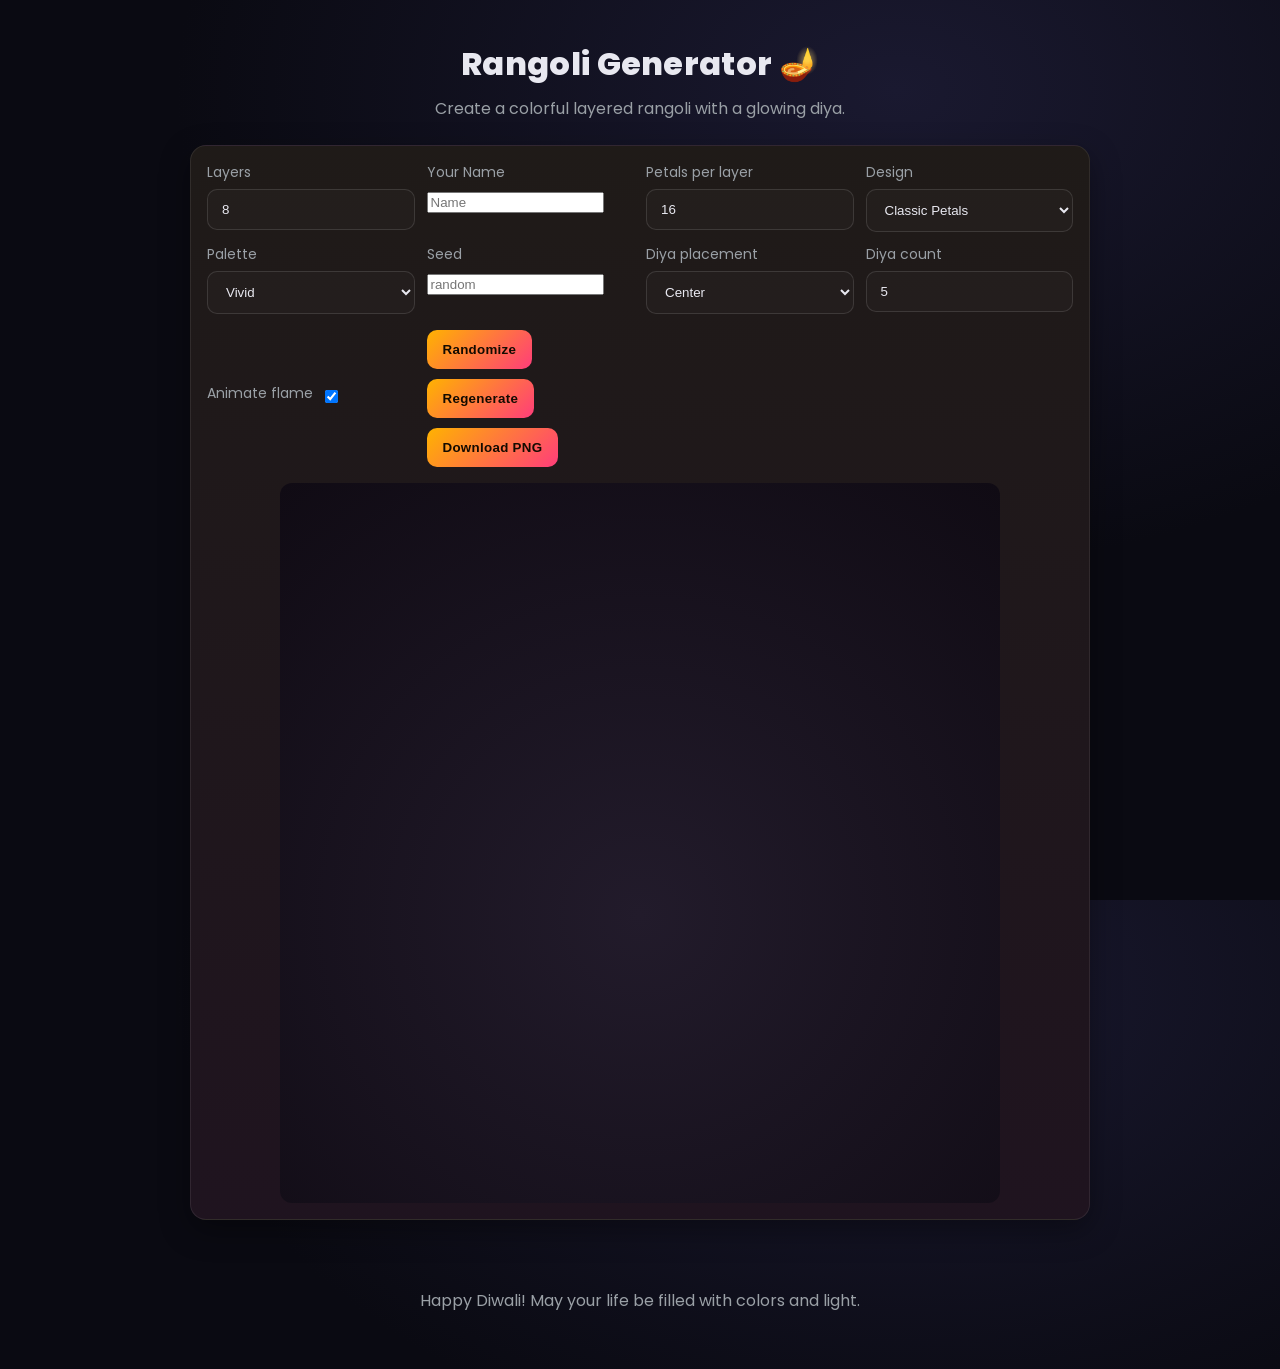
==== index.html @ 94d83656 "Update and rename rang.html to index.html" ====
<!DOCTYPE html>
<html lang="en">
<head>
  <meta charset="UTF-8" />
  <meta name="viewport" content="width=device-width, initial-scale=1" />
  <title>Rangoli Generator 🪔</title>
  <link rel="preconnect" href="https://fonts.googleapis.com" />
  <link rel="preconnect" href="https://fonts.gstatic.com" crossorigin />
  <link href="https://fonts.googleapis.com/css2?family=Poppins:wght@300;400;600;800&display=swap" rel="stylesheet" />
  <link rel="stylesheet" href="./styles.css" />
</head>
<body>
  <main class="app">
    <header class="header" role="banner">
      <h1>Rangoli Generator 🪔</h1>
      <p>Create a colorful layered rangoli with a glowing diya.</p>
    </header>

    <section class="card" aria-label="Rangoli Controls">
      <form id="controls" class="form" autocomplete="off">
        <div class="field">
          <label for="layers">Layers</label>
          <input id="layers" type="number" min="3" max="12" value="8" />
        </div>
        <div class="field">
          <label for="nameInput">Your Name</label>
          <input id="nameInput" name="name" type="text" placeholder="Name" required />
        </div>
        <div class="field">
          <label for="petals">Petals per layer</label>
          <input id="petals" type="number" min="6" max="24" value="16" />
        </div>
        <div class="field">
          <label for="design">Design</label>
          <select id="design">
            <option value="classic" selected>Classic Petals</option>
            <option value="starburst">Starburst</option>
            <option value="geometric">Geometric Diamonds</option>
            <option value="lotus">Lotus Bloom</option>
          </select>
        </div>
        <div class="field">
          <label for="palette">Palette</label>
          <select id="palette">
            <option value="vivid" selected>Vivid</option>
            <option value="warm">Warm</option>
            <option value="cool">Cool</option>
            <option value="pastel">Pastel</option>
          </select>
        </div>
        <div class="field">
          <label for="seed">Seed</label>
          <input id="seed" type="text" placeholder="random" />
        </div>
        <div class="field">
          <label for="diyaPlacement">Diya placement</label>
          <select id="diyaPlacement">
            <option value="center" selected>Center</option>
            <option value="ring">Around Ring</option>
            <option value="corners">Corners</option>
            <option value="none">None</option>
          </select>
        </div>
        <div class="field">
          <label for="diyaCount">Diya count</label>
          <input id="diyaCount" type="number" min="1" max="24" value="5" />
        </div>
        <div class="field field-inline">
          <label for="animate">Animate flame</label>
          <input id="animate" type="checkbox" checked />
        </div>
        <div class="actions">
          <button type="button" id="randomizeBtn">Randomize</button>
          <button type="button" id="renderBtn">Regenerate</button>
          <button type="button" id="downloadBtn">Download PNG</button>
        </div>
      </form>

      <div class="canvas-wrap">
        <canvas id="canvas" width="900" height="900" aria-label="Rangoli canvas"></canvas>
      </div>
    </section>

    <footer class="footer" role="contentinfo">
      <p>Happy Diwali! May your life be filled with colors and light.</p>
    </footer>
  </main>

  <script src="./script.js"></script>
</body>
</html>
---- styles.css ----
:root {
  --bg: #0a0a12;
  --card: #11111a;
  --text: #e8e8f0;
  --muted: #9aa0a6;
  --accent: #ffb300;
  --accent-2: #ff3d7a;
}

* { box-sizing: border-box; }
html, body { height: 100%; }
body {
  margin: 0;
  font-family: 'Poppins', system-ui, -apple-system, Segoe UI, Roboto, Arial, sans-serif;
  color: var(--text);
  background: radial-gradient(1200px 800px at 70% 10%, #1a1930 0%, var(--bg) 60%);
  overflow-x: hidden;
}

.app { position: relative; z-index: 1; }

.header {
  padding: 24px 16px 8px;
  text-align: center;
}
.header h1 {
  margin: 16px 0 8px;
  font-weight: 800;
  letter-spacing: 0.3px;
}
.header p {
  margin: 0;
  color: var(--muted);
}

.card {
  max-width: 900px;
  margin: 16px auto 40px;
  background: linear-gradient(180deg, rgba(255,179,0,0.06), rgba(255,61,122,0.06)) , var(--card);
  border: 1px solid rgba(255,255,255,0.08);
  border-radius: 16px;
  padding: 16px;
  box-shadow: 0 10px 30px rgba(0,0,0,0.35);
}

.form {
  display: grid;
  grid-template-columns: repeat(4, minmax(140px, 1fr));
  gap: 12px;
}

.field label { display: block; font-size: 14px; color: var(--muted); margin-bottom: 6px; }
.field input[type="number"],
.field select {
  width: 100%;
  padding: 12px 14px;
  border-radius: 10px;
  border: 1px solid rgba(255,255,255,0.12);
  background: rgba(255,255,255,0.02);
  color: var(--text);
}
.field-inline { display: flex; align-items: center; gap: 8px; }

.actions { display: flex; gap: 10px; flex-wrap: wrap; margin-top: 4px; }
.actions button {
  appearance: none;
  border: 0;
  padding: 12px 16px;
  border-radius: 10px;
  background: linear-gradient(135deg, var(--accent), var(--accent-2));
  color: #130b00;
  font-weight: 700;
  letter-spacing: 0.3px;
  cursor: pointer;
}
.actions button[disabled] { opacity: 0.6; cursor: not-allowed; }

.canvas-wrap {
  margin-top: 16px;
  width: 100%;
  max-width: 720px;
  margin-left: auto;
  margin-right: auto;
  overflow: hidden;
  border-radius: 12px;
  background: rgba(0,0,0,0.25);
}

#canvas { display: block; width: 100%; height: auto; background: radial-gradient(800px 800px at 50% 60%, #221b2b 0%, #100b14 70%); }

.footer { text-align: center; color: var(--muted); padding: 12px 16px 40px; }

@media (max-width: 900px) {
  .form { grid-template-columns: 1fr 1fr; }
}

@media (max-width: 480px) {
  .form { grid-template-columns: 1fr; }
  .canvas-wrap { max-width: 420px; }
}
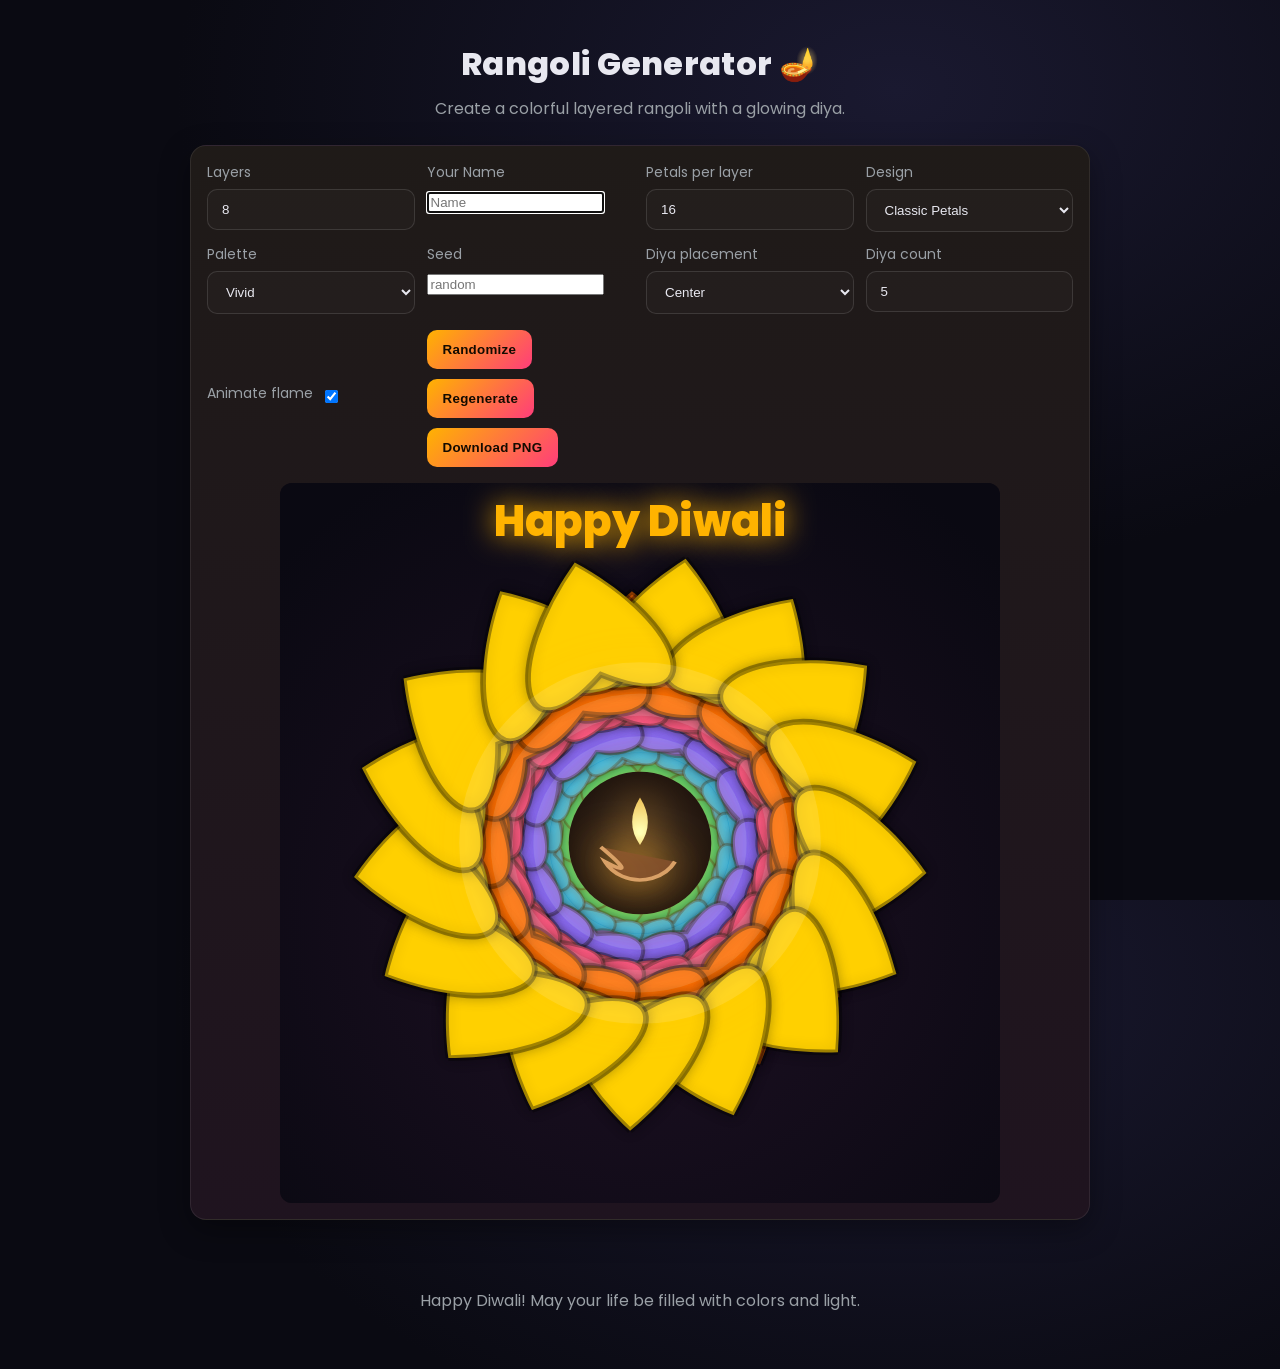
==== commit 9c362258: "Update index.html" ====
--- a/index.html
+++ b/index.html
@@ -7,7 +7,108 @@
   <link rel="preconnect" href="https://fonts.googleapis.com" />
   <link rel="preconnect" href="https://fonts.gstatic.com" crossorigin />
   <link href="https://fonts.googleapis.com/css2?family=Poppins:wght@300;400;600;800&display=swap" rel="stylesheet" />
-  <link rel="stylesheet" href="./styles.css" />
+  <style>
+    :root {
+      --bg: #0a0a12;
+      --card: #11111a;
+      --text: #e8e8f0;
+      --muted: #9aa0a6;
+      --accent: #ffb300;
+      --accent-2: #ff3d7a;
+    }
+
+    * { box-sizing: border-box; }
+    html, body { height: 100%; }
+    body {
+      margin: 0;
+      font-family: 'Poppins', system-ui, -apple-system, Segoe UI, Roboto, Arial, sans-serif;
+      color: var(--text);
+      background: radial-gradient(1200px 800px at 70% 10%, #1a1930 0%, var(--bg) 60%);
+      overflow-x: hidden;
+    }
+
+    .app { position: relative; z-index: 1; }
+
+    .header {
+      padding: 24px 16px 8px;
+      text-align: center;
+    }
+    .header h1 {
+      margin: 16px 0 8px;
+      font-weight: 800;
+      letter-spacing: 0.3px;
+    }
+    .header p {
+      margin: 0;
+      color: var(--muted);
+    }
+
+    .card {
+      max-width: 900px;
+      margin: 16px auto 40px;
+      background: linear-gradient(180deg, rgba(255,179,0,0.06), rgba(255,61,122,0.06)) , var(--card);
+      border: 1px solid rgba(255,255,255,0.08);
+      border-radius: 16px;
+      padding: 16px;
+      box-shadow: 0 10px 30px rgba(0,0,0,0.35);
+    }
+
+    .form {
+      display: grid;
+      grid-template-columns: repeat(4, minmax(140px, 1fr));
+      gap: 12px;
+    }
+
+    .field label { display: block; font-size: 14px; color: var(--muted); margin-bottom: 6px; }
+    .field input[type="number"],
+    .field select {
+      width: 100%;
+      padding: 12px 14px;
+      border-radius: 10px;
+      border: 1px solid rgba(255,255,255,0.12);
+      background: rgba(255,255,255,0.02);
+      color: var(--text);
+    }
+    .field-inline { display: flex; align-items: center; gap: 8px; }
+
+    .actions { display: flex; gap: 10px; flex-wrap: wrap; margin-top: 4px; }
+    .actions button {
+      appearance: none;
+      border: 0;
+      padding: 12px 16px;
+      border-radius: 10px;
+      background: linear-gradient(135deg, var(--accent), var(--accent-2));
+      color: #130b00;
+      font-weight: 700;
+      letter-spacing: 0.3px;
+      cursor: pointer;
+    }
+    .actions button[disabled] { opacity: 0.6; cursor: not-allowed; }
+
+    .canvas-wrap {
+      margin-top: 16px;
+      width: 100%;
+      max-width: 720px;
+      margin-left: auto;
+      margin-right: auto;
+      overflow: hidden;
+      border-radius: 12px;
+      background: rgba(0,0,0,0.25);
+    }
+
+    #canvas { display: block; width: 100%; height: auto; background: radial-gradient(800px 800px at 50% 60%, #221b2b 0%, #100b14 70%); }
+
+    .footer { text-align: center; color: var(--muted); padding: 12px 16px 40px; }
+
+    @media (max-width: 900px) {
+      .form { grid-template-columns: 1fr 1fr; }
+    }
+
+    @media (max-width: 480px) {
+      .form { grid-template-columns: 1fr; }
+      .canvas-wrap { max-width: 420px; }
+    }
+  </style>
 </head>
 <body>
   <main class="app">
@@ -86,6 +187,354 @@
     </footer>
   </main>
 
-  <script src="./script.js"></script>
+  <script>
+    // Rangoli Generator – Canvas drawing with animated diya
+    const canvas = document.getElementById('canvas');
+    const ctx = canvas.getContext('2d');
+    const dpr = Math.max(1, Math.min(2, window.devicePixelRatio || 1));
+
+    // Controls
+    const layersInput = document.getElementById('layers');
+    const petalsInput = document.getElementById('petals');
+    const paletteSelect = document.getElementById('palette');
+    const designSelect = document.getElementById('design');
+    const seedInput = document.getElementById('seed');
+    const diyaPlacementSelect = document.getElementById('diyaPlacement');
+    const diyaCountInput = document.getElementById('diyaCount');
+    const nameInput = document.getElementById('nameInput');
+    const animateCheckbox = document.getElementById('animate');
+    const randomizeBtn = document.getElementById('randomizeBtn');
+    const renderBtn = document.getElementById('renderBtn');
+    const downloadBtn = document.getElementById('downloadBtn');
+
+    // Resize for crispness
+    function resizeCanvas() {
+      const wrap = canvas.parentElement;
+      const size = Math.floor(Math.min(wrap.clientWidth || 900, 900));
+      canvas.width = Math.floor(size * dpr);
+      canvas.height = Math.floor(size * dpr);
+      canvas.style.width = size + 'px';
+      canvas.style.height = size + 'px';
+      ctx.setTransform(dpr, 0, 0, dpr, 0, 0);
+    }
+    resizeCanvas();
+    window.addEventListener('resize', () => { resizeCanvas(); draw(); });
+
+    // Palettes
+    const PALETTES = {
+      vivid: ['#ff6b00','#ffd000','#00d084','#00b0ff','#7b61ff','#ff3d7a'],
+      warm: ['#ff7b54','#ffb26b','#ffd56b','#939b62','#5d3a00','#e36414'],
+      cool: ['#00bcd4','#26c6da','#29b6f6','#7e57c2','#26a69a','#66bb6a'],
+      pastel: ['#ffd1dc','#ffe4a7','#c2f0fc','#d0e6a5','#f7b2ad','#c4b7f2']
+    };
+
+    // Utilities
+    function pick(arr, i) { return arr[i % arr.length]; }
+    function seededRandom(seed) {
+      // xorshift32
+      let x = 0;
+      if (typeof seed === 'number') x = seed|0; else {
+        const s = String(seed || 'rng');
+        for (let i = 0; i < s.length; i++) x = ((x << 5) - x + s.charCodeAt(i)) | 0;
+      }
+      if (x === 0) x = 123456789;
+      return function() { x ^= x << 13; x ^= x >>> 17; x ^= x << 5; return ((x>>>0) / 0xFFFFFFFF); };
+    }
+    function hsla(h,s,l,a) { return `hsla(${h},${s}%,${l}%,${a})`; }
+
+    // Petal path (rounded tear shape)
+    function petalPath(rInner, rOuter, widthFactor) {
+      const path = new Path2D();
+      const w = (rOuter - rInner) * widthFactor;
+      path.moveTo(0, -rOuter);
+      path.bezierCurveTo(w, -rOuter * 0.7, w, -rInner * 0.6, 0, -rInner);
+      path.bezierCurveTo(-w, -rInner * 0.6, -w, -rOuter * 0.7, 0, -rOuter);
+      return path;
+    }
+
+    // Draw one ring of petals
+    function drawPetalRing(cx, cy, rInner, rOuter, count, color, strokeColor, rng, rotateOffset=0, jitter=0) {
+      ctx.save();
+      ctx.translate(cx, cy);
+      const path = petalPath(rInner, rOuter, 0.85);
+      const step = (Math.PI * 2) / count;
+      for (let i = 0; i < count; i++) {
+        ctx.save();
+        const off = (rng ? (rng()-0.5) * jitter : 0);
+        ctx.rotate(i * step + rotateOffset + off);
+        ctx.fillStyle = color;
+        ctx.strokeStyle = strokeColor;
+        ctx.lineWidth = Math.max(1, (rOuter - rInner) * 0.05);
+        ctx.shadowColor = 'rgba(0,0,0,0.35)';
+        ctx.shadowBlur = (rOuter - rInner) * 0.12;
+        ctx.fill(path);
+        ctx.stroke(path);
+        ctx.restore();
+      }
+      ctx.restore();
+    }
+
+    // Center plate and diya
+    function drawDiya(cx, cy, baseR, t) {
+      // Plate
+      const rg = ctx.createRadialGradient(cx, cy, baseR*0.2, cx, cy, baseR*1.05);
+      rg.addColorStop(0, '#3b2a1d');
+      rg.addColorStop(1, '#20140d');
+      ctx.fillStyle = rg;
+      ctx.beginPath();
+      ctx.arc(cx, cy, baseR, 0, Math.PI * 2);
+      ctx.fill();
+
+      // Bowl
+      ctx.save();
+      ctx.translate(cx, cy + baseR*0.05);
+      ctx.scale(1, 0.85);
+      ctx.fillStyle = '#7a4a2b';
+      ctx.strokeStyle = '#d9a066';
+      ctx.lineWidth = baseR * 0.06;
+      ctx.beginPath();
+      ctx.arc(0, 0, baseR*0.55, Math.PI*0.15, Math.PI*0.85);
+      ctx.quadraticCurveTo(0, baseR*0.55, -baseR*0.55, Math.PI*0.15);
+      ctx.fill();
+      ctx.stroke();
+      ctx.restore();
+
+      // Flame
+      const flicker = animateCheckbox.checked ? (Math.sin(t*7)+Math.sin(t*5+1.7))*0.02 : 0;
+      const fh = baseR * (0.85 + flicker);
+      const fw = baseR * 0.22;
+      const fx = cx;
+      const fy = cy - baseR*0.15;
+      const flame = new Path2D();
+      flame.moveTo(fx, fy - fh*0.55);
+      flame.quadraticCurveTo(fx + fw, fy - fh*0.15, fx, fy + fh*0.2);
+      flame.quadraticCurveTo(fx - fw, fy - fh*0.15, fx, fy - fh*0.55);
+      const g = ctx.createRadialGradient(fx, fy, 2, fx, fy - fh*0.25, fh);
+      g.addColorStop(0, 'rgba(255,255,180,1)');
+      g.addColorStop(0.5, 'rgba(255,200,80,0.9)');
+      g.addColorStop(1, 'rgba(255,120,0,0.0)');
+      ctx.fillStyle = g;
+      ctx.shadowColor = 'rgba(255,180,50,0.9)';
+      ctx.shadowBlur = baseR * 0.6;
+      ctx.fill(flame);
+    }
+
+    function drawBackgroundGradient() {
+      const W = canvas.width / dpr, H = canvas.height / dpr;
+      const bg = ctx.createRadialGradient(W*0.5, H*0.6, Math.min(W,H)*0.1, W*0.5, H*0.6, Math.max(W,H)*0.7);
+      bg.addColorStop(0, '#1b0f21');
+      bg.addColorStop(1, '#0a0912');
+      ctx.fillStyle = bg;
+      ctx.fillRect(0, 0, W, H);
+    }
+
+    // Main draw
+    function draw(timeMs=0) {
+      const t = (timeMs||0) / 1000;
+      const W = canvas.width / dpr, H = canvas.height / dpr;
+      ctx.clearRect(0, 0, W, H);
+      drawBackgroundGradient();
+
+      // Heading text at the top
+      const username = ((nameInput && nameInput.value) || '').trim();
+      const heading = `Happy Diwali ${username || ''}`.trim();
+      ctx.save();
+      ctx.textAlign = 'center';
+      ctx.textBaseline = 'top';
+      ctx.font = `800 ${Math.floor(W * 0.06)}px Poppins, sans-serif`;
+      ctx.fillStyle = '#ffb300';
+      ctx.shadowColor = '#ffb300';
+      ctx.shadowBlur = 28;
+      ctx.fillText(heading, W/2, Math.max(16, Math.floor(H * 0.03)));
+      ctx.restore();
+
+      const L = Math.max(3, Math.min(12, parseInt(layersInput.value || '8', 10)));
+      const P = Math.max(6, Math.min(24, parseInt(petalsInput.value || '16', 10)));
+      const palette = PALETTES[paletteSelect.value] || PALETTES.vivid;
+      const rng = seededRandom(seedInput.value || Math.random());
+      const design = (designSelect && designSelect.value) || 'classic';
+
+      const cx = W/2, cy = H/2;
+      const maxR = Math.min(W, H) * 0.45;
+
+      // Choose algorithm
+      if (design === 'classic') {
+        for (let i = 0; i < L; i++) {
+          const frac = (i + 1) / (L + 1);
+          const rOuter = maxR * frac;
+          const rInner = rOuter * (0.58 + (i%2?0.02:-0.02));
+          const petals = P + Math.floor((i%2?1:-1) * P * 0.1);
+          const base = pick(palette, i);
+          const stroke = 'rgba(0,0,0,0.35)';
+          const rot = (i%2?0.5:0) * (Math.PI*2/petals);
+          drawPetalRing(cx, cy, rInner, rOuter, petals, base, stroke, rng, rot, 0.1);
+          // inner rim
+          ctx.save();
+          ctx.strokeStyle = 'rgba(255,255,255,0.12)';
+          ctx.lineWidth = Math.max(1, (rOuter - rInner) * 0.2);
+          ctx.beginPath();
+          ctx.arc(cx, cy, rInner * 0.98, 0, Math.PI*2);
+          ctx.stroke();
+          ctx.restore();
+        }
+      } else if (design === 'starburst') {
+        // Spiky triangles outward
+        const spikes = P;
+        for (let i = 0; i < L; i++) {
+          const frac = (i + 1) / (L + 1);
+          const r = maxR * frac;
+          const inner = r * 0.6;
+          ctx.save();
+          ctx.translate(cx, cy);
+          ctx.rotate(i * 0.12);
+          ctx.fillStyle = pick(palette, i);
+          ctx.strokeStyle = 'rgba(0,0,0,0.35)';
+          ctx.lineWidth = Math.max(1, r*0.04);
+          ctx.beginPath();
+          for (let k = 0; k < spikes; k++) {
+            const a = (k / spikes) * Math.PI*2;
+            const r1 = inner * (0.95 + rng()*0.1);
+            const r2 = r * (0.95 + rng()*0.1);
+            const mid = a + (Math.PI*2/spikes)/2;
+            if (k === 0) ctx.moveTo(Math.cos(a)*r1, Math.sin(a)*r1);
+            ctx.lineTo(Math.cos(mid)*r2, Math.sin(mid)*r2);
+            ctx.lineTo(Math.cos(a + Math.PI*2/spikes)*r1, Math.sin(a + Math.PI*2/spikes)*r1);
+          }
+          ctx.closePath();
+          ctx.fill();
+          ctx.stroke();
+          ctx.restore();
+        }
+      } else if (design === 'geometric') {
+        // Concentric diamond tiles
+        for (let i = 0; i < L; i++) {
+          const r = maxR * ((i+1)/(L+1));
+          const tiles = P + i*2;
+          ctx.save();
+          ctx.translate(cx, cy);
+          ctx.rotate(i * 0.05);
+          for (let k = 0; k < tiles; k++) {
+            const a = (k/tiles) * Math.PI*2;
+            const sz = r * 0.18;
+            const x = Math.cos(a) * r * 0.82;
+            const y = Math.sin(a) * r * 0.82;
+            ctx.save();
+            ctx.translate(x, y);
+            ctx.rotate(a + Math.PI/4);
+            ctx.fillStyle = pick(palette, i+k);
+            ctx.strokeStyle = 'rgba(0,0,0,0.35)';
+            ctx.lineWidth = sz * 0.15;
+            ctx.beginPath();
+            ctx.moveTo(0, -sz);
+            ctx.lineTo(sz, 0);
+            ctx.lineTo(0, sz);
+            ctx.lineTo(-sz, 0);
+            ctx.closePath();
+            ctx.fill();
+            ctx.stroke();
+            ctx.restore();
+          }
+          ctx.restore();
+        }
+      } else if (design === 'lotus') {
+        // Few large overlapping lotus layers
+        const lotusLayers = Math.min(L, 6);
+        for (let i = 0; i < lotusLayers; i++) {
+          const frac = (i + 1) / (lotusLayers + 1);
+          const rOuter = maxR * frac * 1.05;
+          const rInner = rOuter * 0.35;
+          const petals = Math.max(6, Math.floor(P * 0.6));
+          const base = pick(palette, i);
+          const stroke = 'rgba(0,0,0,0.45)';
+          drawPetalRing(cx, cy, rInner, rOuter, petals, base, stroke, rng, 0, 0.05);
+        }
+      }
+
+      // center mandala rings
+      for (let k = 0; k < 3; k++) {
+        ctx.beginPath();
+        ctx.arc(cx, cy, maxR*(0.08 + k*0.04), 0, Math.PI*2);
+        ctx.strokeStyle = 'rgba(255,255,255,0.12)';
+        ctx.lineWidth = maxR*0.01;
+        ctx.stroke();
+      }
+
+      // Diyas
+      const placement = (diyaPlacementSelect && diyaPlacementSelect.value) || 'center';
+      const count = Math.max(1, Math.min(24, parseInt(diyaCountInput.value || '5', 10)));
+      if (placement === 'center') {
+        drawDiya(cx, cy, maxR*0.22, t);
+      } else if (placement === 'ring') {
+        const r = maxR * 0.78;
+        for (let i = 0; i < count; i++) {
+          const a = (i / count) * Math.PI*2;
+          const px = cx + Math.cos(a) * r;
+          const py = cy + Math.sin(a) * r;
+          ctx.save();
+          ctx.translate(px, py);
+          ctx.rotate(a + Math.PI/2);
+          ctx.translate(-px, -py);
+          drawDiya(px, py, maxR*0.12, t);
+          ctx.restore();
+        }
+      } else if (placement === 'corners') {
+        const offs = maxR * 0.85;
+        const pts = [
+          [cx - offs, cy - offs],
+          [cx + offs, cy - offs],
+          [cx + offs, cy + offs],
+          [cx - offs, cy + offs]
+        ];
+        for (let i = 0; i < Math.min(count, pts.length); i++) {
+          const [px, py] = pts[i];
+          drawDiya(px, py, maxR*0.12, t);
+        }
+      }
+
+      if (animateCheckbox.checked) requestAnimationFrame(draw);
+    }
+
+    // Actions
+    function randomize() {
+      layersInput.value = Math.floor(6 + Math.random()*5);
+      petalsInput.value = Math.floor(10 + Math.random()*10);
+      const keys = Object.keys(PALETTES);
+      paletteSelect.value = keys[Math.floor(Math.random()*keys.length)];
+      const designs = ['classic','starburst','geometric','lotus'];
+      designSelect.value = designs[Math.floor(Math.random()*designs.length)];
+      seedInput.value = Math.random().toString(36).slice(2, 10);
+      const placements = ['center','ring','corners'];
+      diyaPlacementSelect.value = placements[Math.floor(Math.random()*placements.length)];
+      diyaCountInput.value = Math.floor(4 + Math.random()*12);
+      draw();
+    }
+
+    randomizeBtn.addEventListener('click', randomize);
+    renderBtn.addEventListener('click', draw);
+    downloadBtn.addEventListener('click', () => {
+      const link = document.createElement('a');
+      link.download = 'rangoli.png';
+      link.href = canvas.toDataURL('image/png');
+      link.click();
+    });
+
+    // initial: wait for name before drawing
+    function tryInitialDraw() {
+      const v = (nameInput && nameInput.value || '').trim();
+      if (!v) return; // wait until user enters name
+      draw();
+    }
+
+    if (nameInput) {
+      nameInput.addEventListener('change', tryInitialDraw);
+      nameInput.addEventListener('input', () => {});
+    }
+
+    // Also bind Regenerate to force draw even if name empty
+    renderBtn.addEventListener('click', () => draw());
+
+    // Prompt the user visibly by focusing name field
+    if (nameInput) nameInput.focus();
+  </script>
 </body>
 </html>
